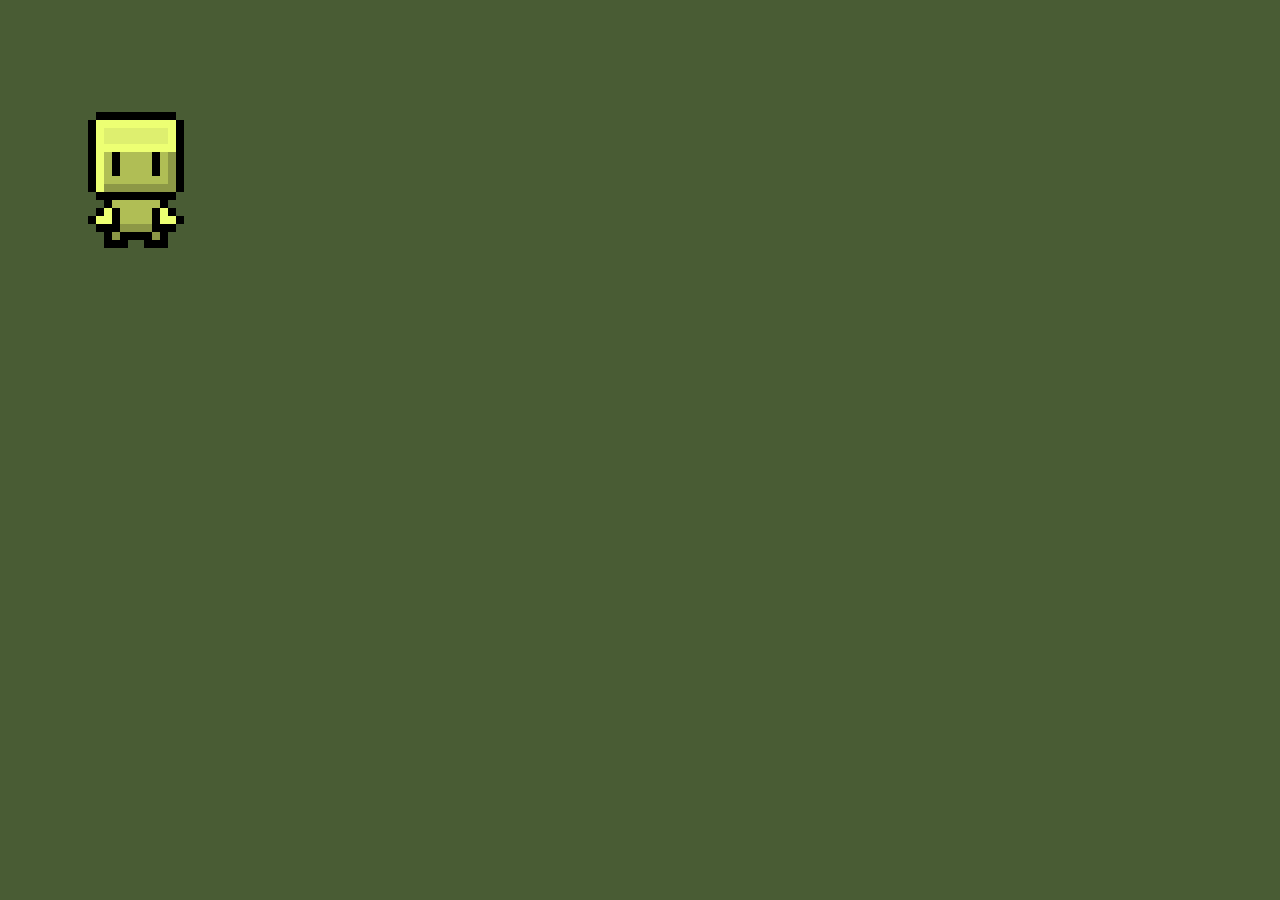
==== index.html @ 5a1f685d "Adds walking animation to sprite" ====
<!DOCTYPE html>
<html lang="en">
<head>
    <meta charset="UTF-8">
    <meta name="viewport" content="width=device-width, initial-scale=1.0">
    <title>Sproat Lake</title>
    <link rel="stylesheet" href="./assets/css/character.css">
</head>
<body>
    <div class="character">
        <img class="sprite-sheet pixel-art" src="./assets/images/sprites/sprite.png"/>
    </div>
    
</body>
</html>
---- assets/css/character.css ----
:root {
    --pixel-size: 8;
}

body {
    background-color: rgb(73, 92, 52);
}

.character {
    position: relative;
    width: calc(32px * var(--pixel-size));
    height: calc(32px * var(--pixel-size));
    overflow: hidden;
}

.sprite-sheet {
    animation: moveSpritesheet 1s steps(4) infinite;
    position: absolute;
    width: calc(128px * var(--pixel-size));
}

.pixel-art {
    image-rendering: pixelated;
}

.walk-right {
    top: calc(-32px * var(--pixel-size));
}

.walk-up {
    top: calc(-64px * var(--pixel-size));
}

.walk-left {
    top: calc(-96px * var(--pixel-size));
}

@keyframes moveSpritesheet {
    from {
       transform: translate3d(0px,0,0)
    }
    to {
       transform: translate3d(-100%,0,0)
    }
 }
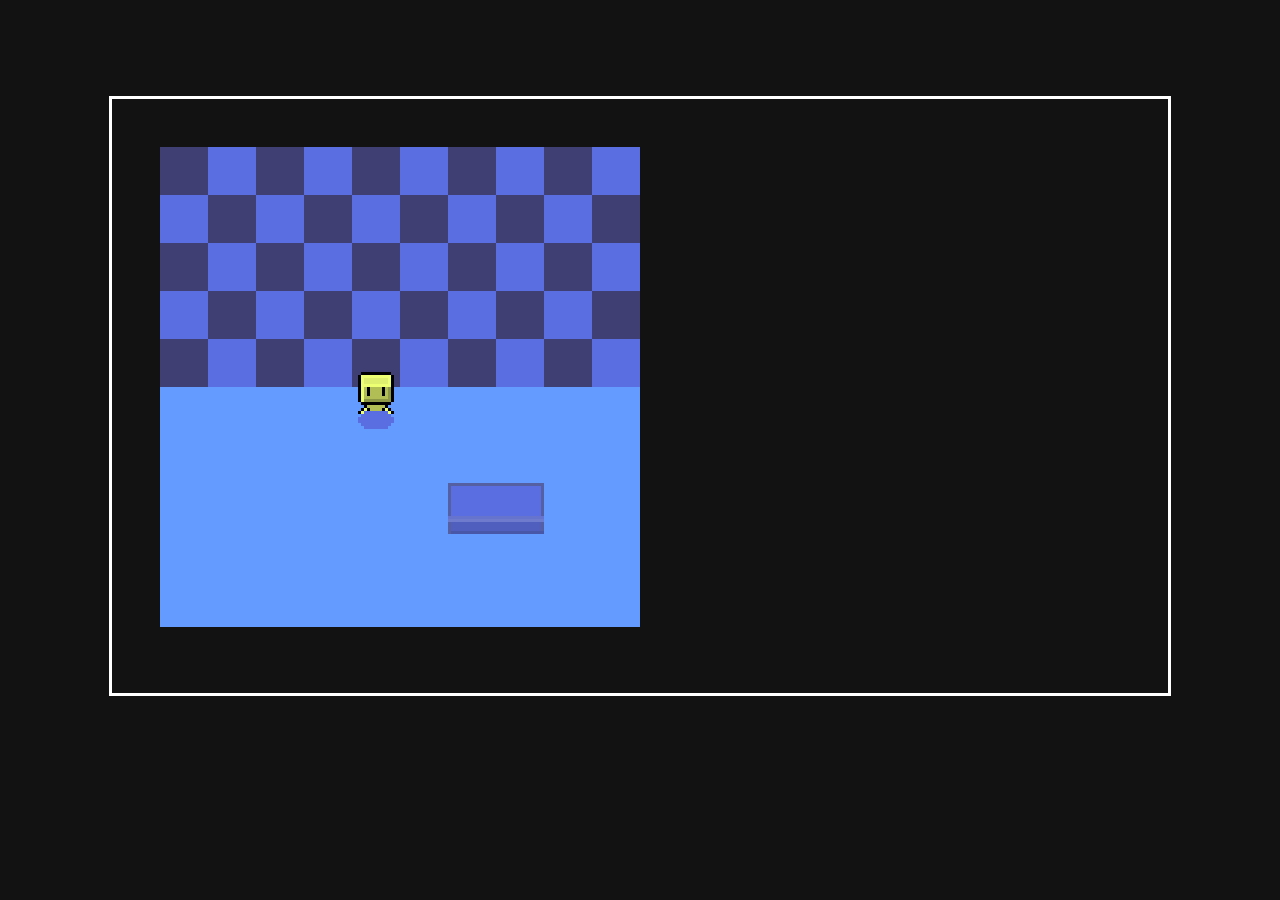
==== commit 8f675ed5: "Restructures game objects" ====
--- a/index.html
+++ b/index.html
@@ -4,12 +4,15 @@
     <meta charset="UTF-8">
     <meta name="viewport" content="width=device-width, initial-scale=1.0">
     <title>Sproat Lake</title>
-    <link rel="stylesheet" href="./assets/css/character.css">
+    <link rel="stylesheet" type="text/css" href="assets/styles.css">
 </head>
 <body>
-    <div class="character">
-        <img class="sprite-sheet pixel-art" src="./assets/images/sprites/sprite.png"/>
+    <div class="game-container">
+        <canvas class="game-canvas" width="352" height="198"></canvas>
     </div>
-    
+
+    <!-- Scripts -->
+    <script src="scripts/Overworld.js" defer></script>
+    <script src="scripts/init.js" defer></script>
 </body>
 </html>--- a/assets/styles.css
+++ b/assets/styles.css
@@ -0,0 +1,23 @@
+* {
+    box-sizing: border-box;
+}
+
+body {
+    background-color: #121212;
+    padding: 0;
+    margin: 0;
+    overflow: hidden;
+}
+
+.game-container {
+    position: relative;
+    width: 352px;
+    height: 198px;
+    margin: 0 auto;
+    outline: 1px solid white;
+    transform: scale(3) translateY(50%);
+}
+
+.game-container canvas {
+    image-rendering: pixelated;
+}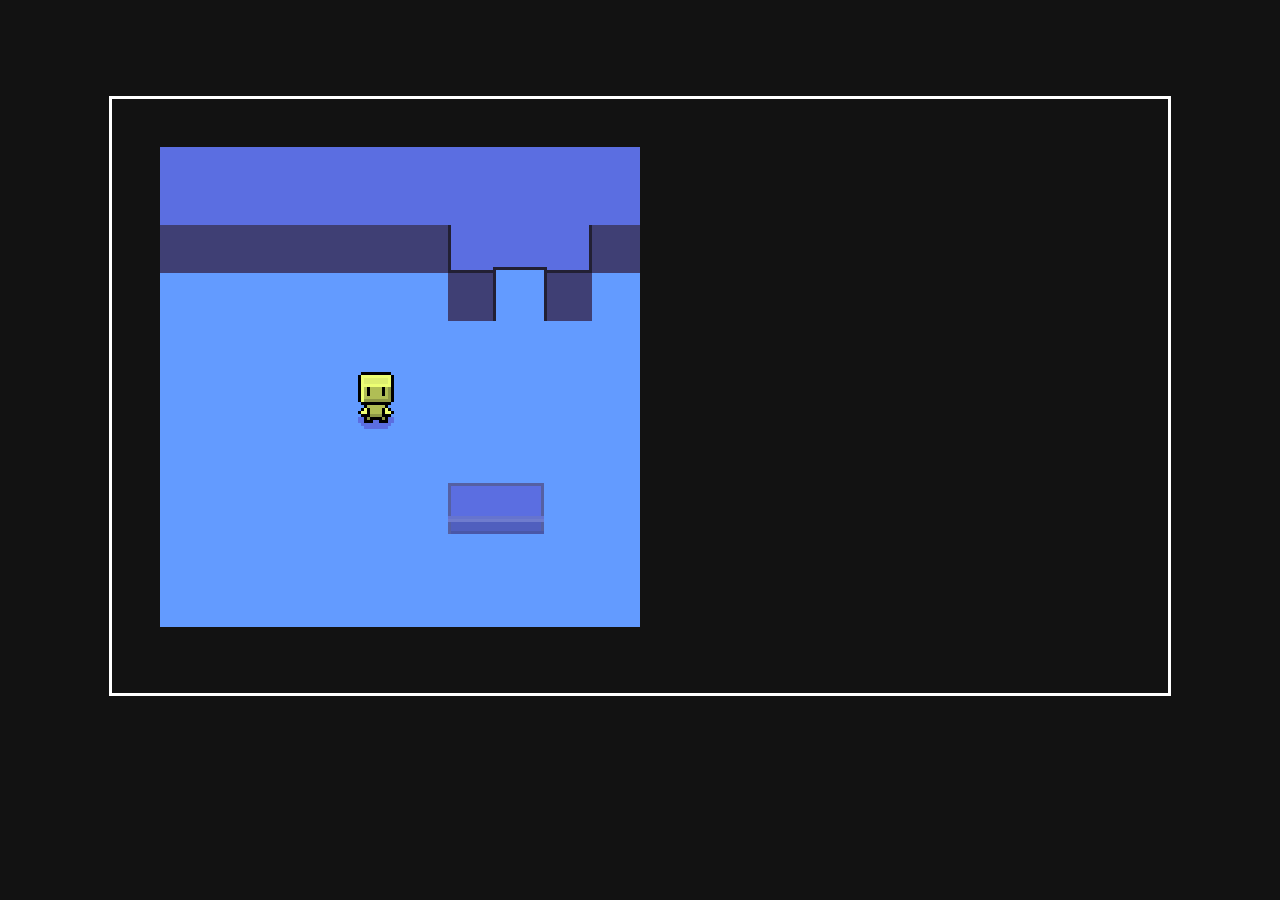
==== commit 70b694f6: "Creates Game objects" ====
--- a/index.html
+++ b/index.html
@@ -13,6 +13,8 @@
 
     <!-- Scripts -->
     <script src="scripts/Overworld.js" defer></script>
+    <script src="scripts/GameObject.js" defer></script>
+    <script src="scripts/Sprite.js" defer></script>
     <script src="scripts/init.js" defer></script>
 </body>
 </html>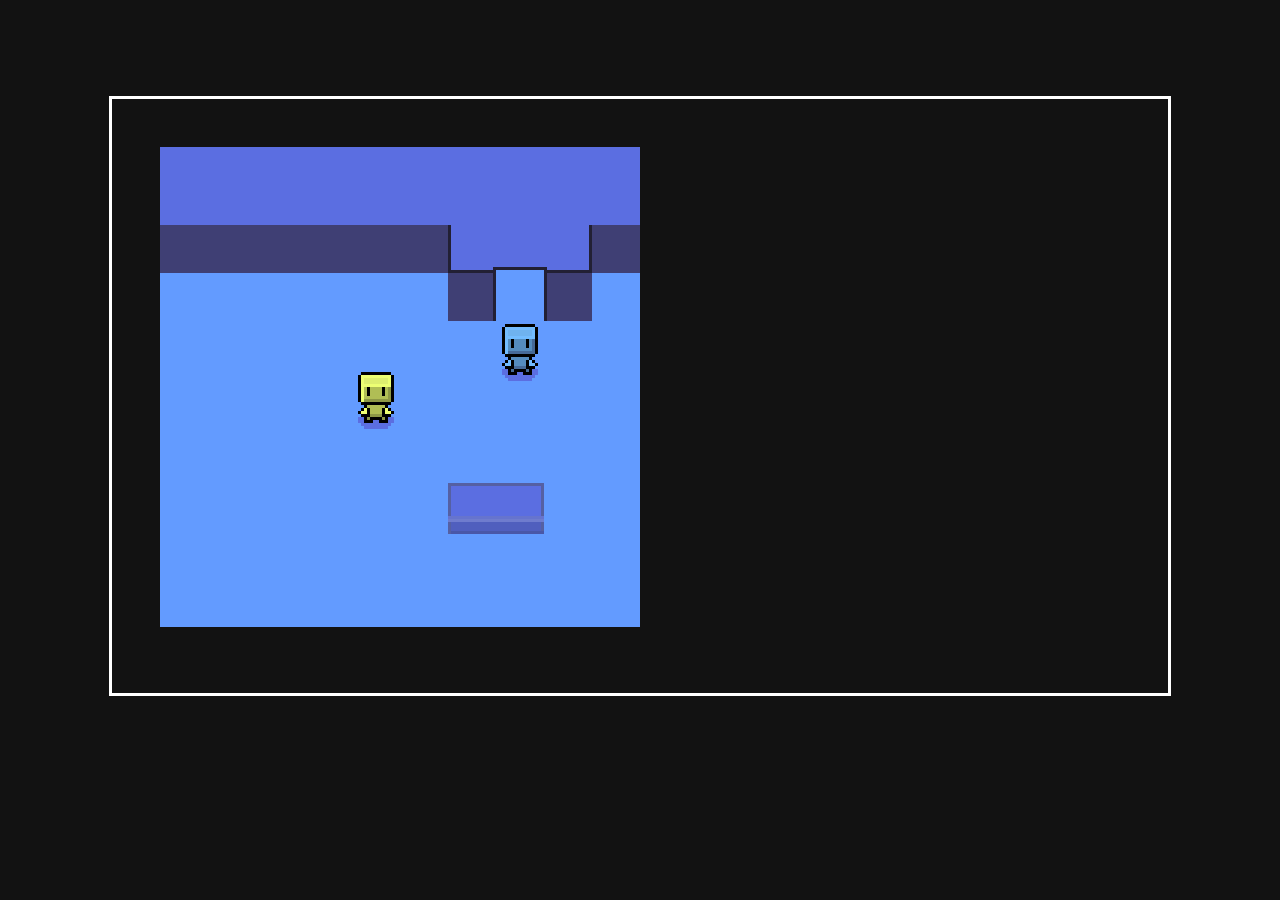
==== commit 740395fd: "Updates grid-based movement" ====
--- a/index.html
+++ b/index.html
@@ -1,20 +1,24 @@
 <!DOCTYPE html>
 <html lang="en">
-<head>
-    <meta charset="UTF-8">
-    <meta name="viewport" content="width=device-width, initial-scale=1.0">
+  <head>
+    <meta charset="UTF-8" />
+    <meta name="viewport" content="width=device-width, initial-scale=1.0" />
     <title>Sproat Lake</title>
-    <link rel="stylesheet" type="text/css" href="assets/styles.css">
-</head>
-<body>
+    <link rel="stylesheet" type="text/css" href="assets/styles.css" />
+  </head>
+  <body>
     <div class="game-container">
-        <canvas class="game-canvas" width="352" height="198"></canvas>
+      <canvas class="game-canvas" width="352" height="198"></canvas>
     </div>
 
     <!-- Scripts -->
-    <script src="scripts/Overworld.js" defer></script>
-    <script src="scripts/GameObject.js" defer></script>
-    <script src="scripts/Sprite.js" defer></script>
-    <script src="scripts/init.js" defer></script>
-</body>
-</html>+    <script src="scripts/utils.js"></script>
+    <script src="scripts/DirectionInput.js"></script>
+    <script src="scripts/Overworld.js"></script>
+    <script src="scripts/GameObject.js"></script>
+    <script src="scripts/Person.js"></script>
+    <script src="scripts/Sprite.js"></script>
+    <script src="scripts/OverworldMap.js"></script>
+    <script src="scripts/init.js"></script>
+  </body>
+</html>
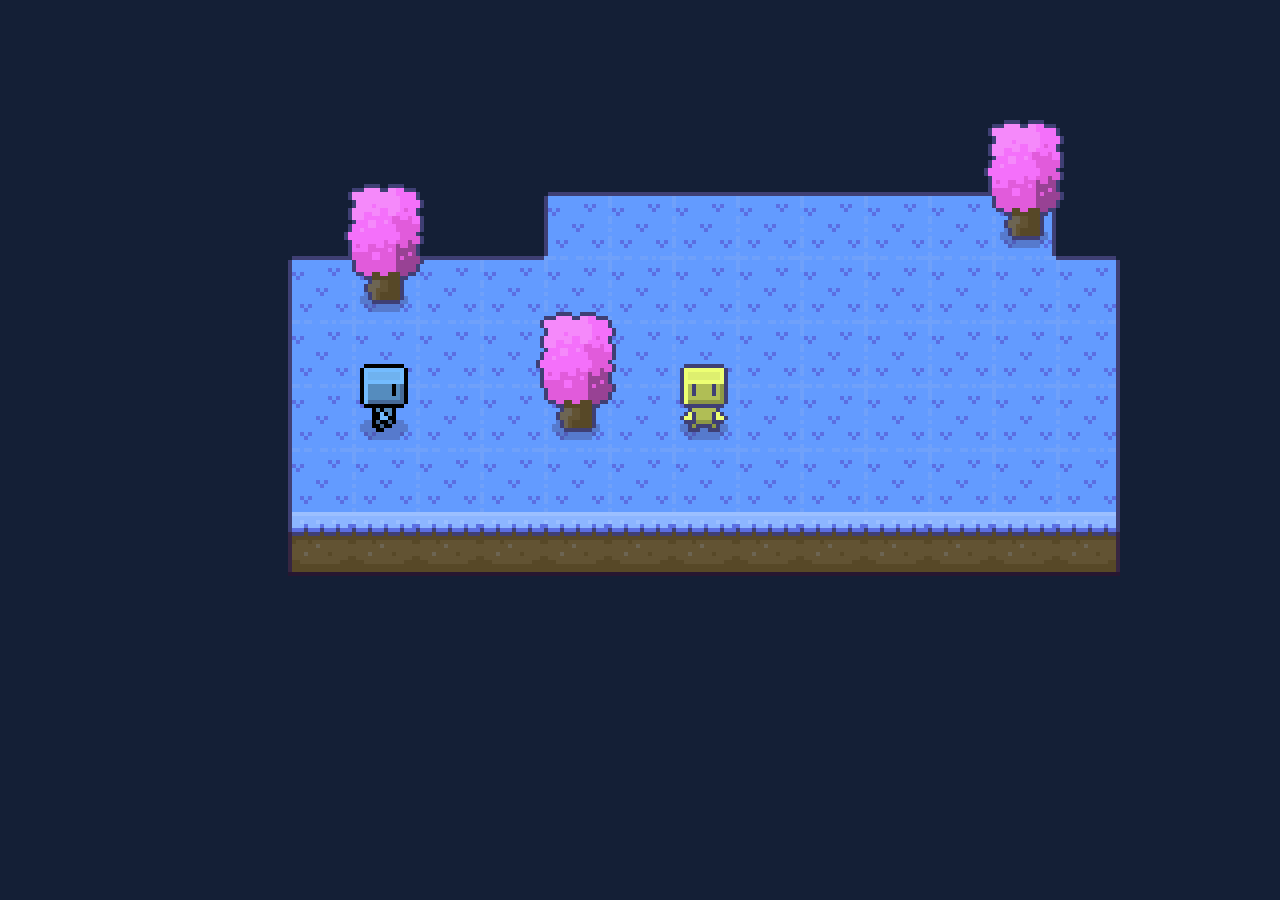
==== commit e072c0f6: "Adds cutscenes & sprite puppetting" ====
--- a/index.html
+++ b/index.html
@@ -4,11 +4,20 @@
     <meta charset="UTF-8" />
     <meta name="viewport" content="width=device-width, initial-scale=1.0" />
     <title>Sproat Lake</title>
+    <link rel="preconnect" href="https://fonts.googleapis.com" />
+    <link rel="preconnect" href="https://fonts.gstatic.com" crossorigin />
+    <link
+      href="https://fonts.googleapis.com/css2?family=Borel&family=Pixelify+Sans:wght@400..700&display=swap"
+      rel="stylesheet"
+    />
     <link rel="stylesheet" type="text/css" href="assets/styles.css" />
   </head>
   <body>
+    <div class="title-container">
+      <h1 class="title">Sproat Lake</h1>
+    </div>
     <div class="game-container">
-      <canvas class="game-canvas" width="352" height="198"></canvas>
+      <canvas class="game-canvas" width="320" height="180"></canvas>
     </div>
 
     <!-- Scripts -->
@@ -19,6 +28,7 @@
     <script src="scripts/Person.js"></script>
     <script src="scripts/Sprite.js"></script>
     <script src="scripts/OverworldMap.js"></script>
+    <script src="scripts/OverworldEvent.js"></script>
     <script src="scripts/init.js"></script>
   </body>
 </html>
--- a/assets/styles.css
+++ b/assets/styles.css
@@ -3,21 +3,32 @@
 }
 
 body {
-    background-color: #121212;
+    font-family: "Pixelify Sans", sans-serif;
+    background-color: #141f36;
     padding: 0;
     margin: 0;
     overflow: hidden;
 }
 
+.title {
+    opacity: 0;
+    position: absolute;
+    top: 20px;
+    z-index: 1;
+    font-size: 4em;
+    font-weight: 500;
+    color: #fff;
+    text-align: center;
+    width: 100%;
+    text-transform: lowercase;
+}
+
 .game-container {
     position: relative;
-    width: 352px;
-    height: 198px;
-    margin: 0 auto;
-    outline: 1px solid white;
-    transform: scale(3) translateY(50%);
+    margin: 0;
 }
 
 .game-container canvas {
     image-rendering: pixelated;
+    width: 100%;
 }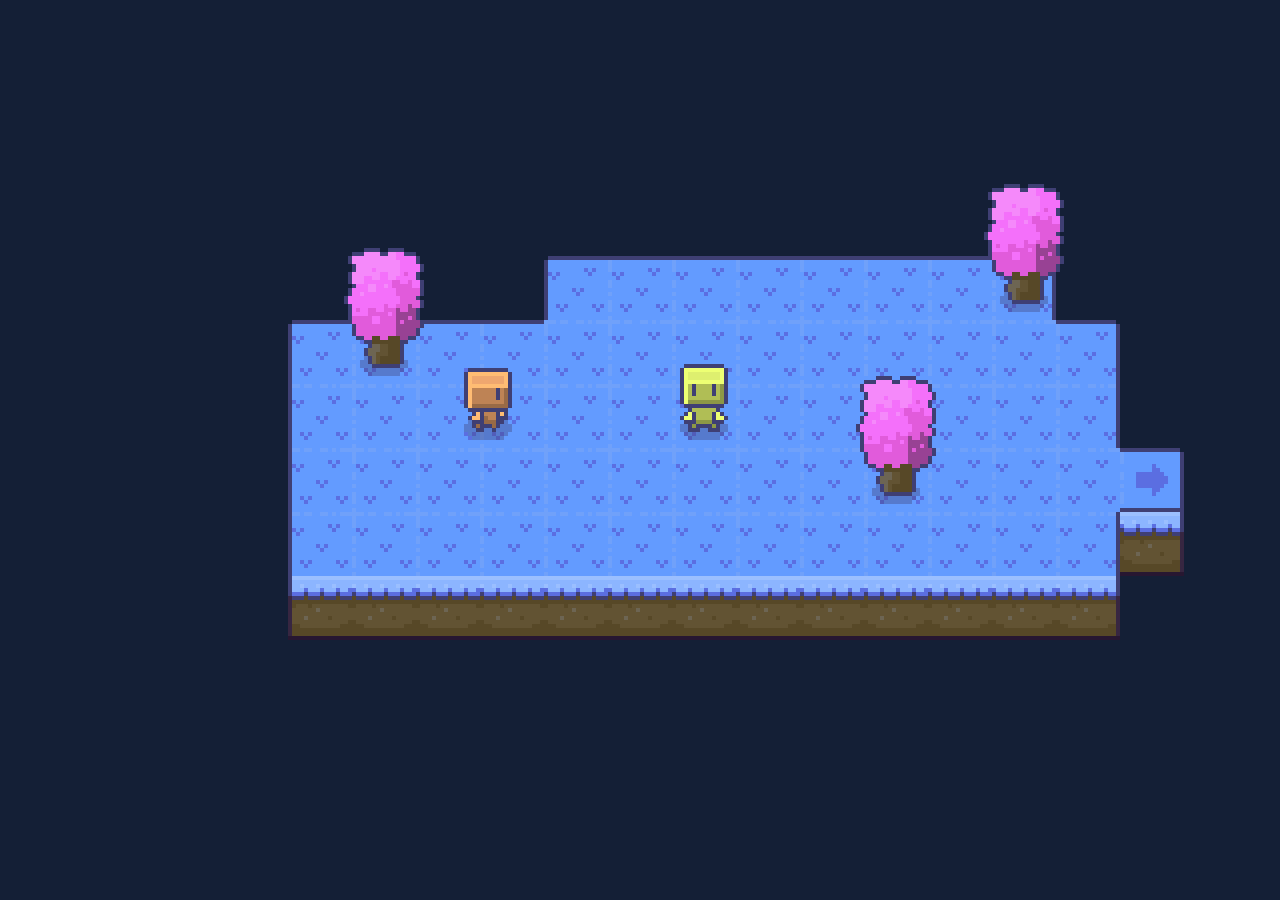
==== commit 8e495973: "Adds map change" ====
--- a/index.html
+++ b/index.html
@@ -13,9 +13,6 @@
     <link rel="stylesheet" type="text/css" href="assets/styles.css" />
   </head>
   <body>
-    <div class="title-container">
-      <h1 class="title">Sproat Lake</h1>
-    </div>
     <div class="game-container">
       <canvas class="game-canvas" width="320" height="180"></canvas>
     </div>
@@ -29,6 +26,7 @@
     <script src="scripts/Sprite.js"></script>
     <script src="scripts/OverworldMap.js"></script>
     <script src="scripts/OverworldEvent.js"></script>
+    <script src="scripts/TextMessage.js"></script>
     <script src="scripts/init.js"></script>
   </body>
 </html>
--- a/assets/styles.css
+++ b/assets/styles.css
@@ -10,19 +10,6 @@
     overflow: hidden;
 }
 
-.title {
-    opacity: 0;
-    position: absolute;
-    top: 20px;
-    z-index: 1;
-    font-size: 4em;
-    font-weight: 500;
-    color: #fff;
-    text-align: center;
-    width: 100%;
-    text-transform: lowercase;
-}
-
 .game-container {
     position: relative;
     margin: 0;
@@ -31,4 +18,34 @@
 .game-container canvas {
     image-rendering: pixelated;
     width: 100%;
+}
+
+.text-message {
+    display: flex;
+    align-items: center;
+    gap: 40px;
+    position: absolute;
+    top: 20px;
+    padding: 4px;
+    z-index: 1;
+    text-align: center;
+    font-size: 2.5rem;
+    font-weight: 500;
+    padding: 0 40px;
+    text-transform: lowercase;
+    color: #fff;
+    border-radius: 0 10px 10px 0;
+}
+
+.text-button {
+    margin: 0;
+    padding: 20px;
+    border-radius: 5px;
+    color: #fff;
+    background-color: #1a2745;
+    border: none;
+    font-size: 1.1rem;
+    font-weight: 400;
+    font-family: "Pixelify Sans", sans-serif;
+    cursor: pointer;
 }